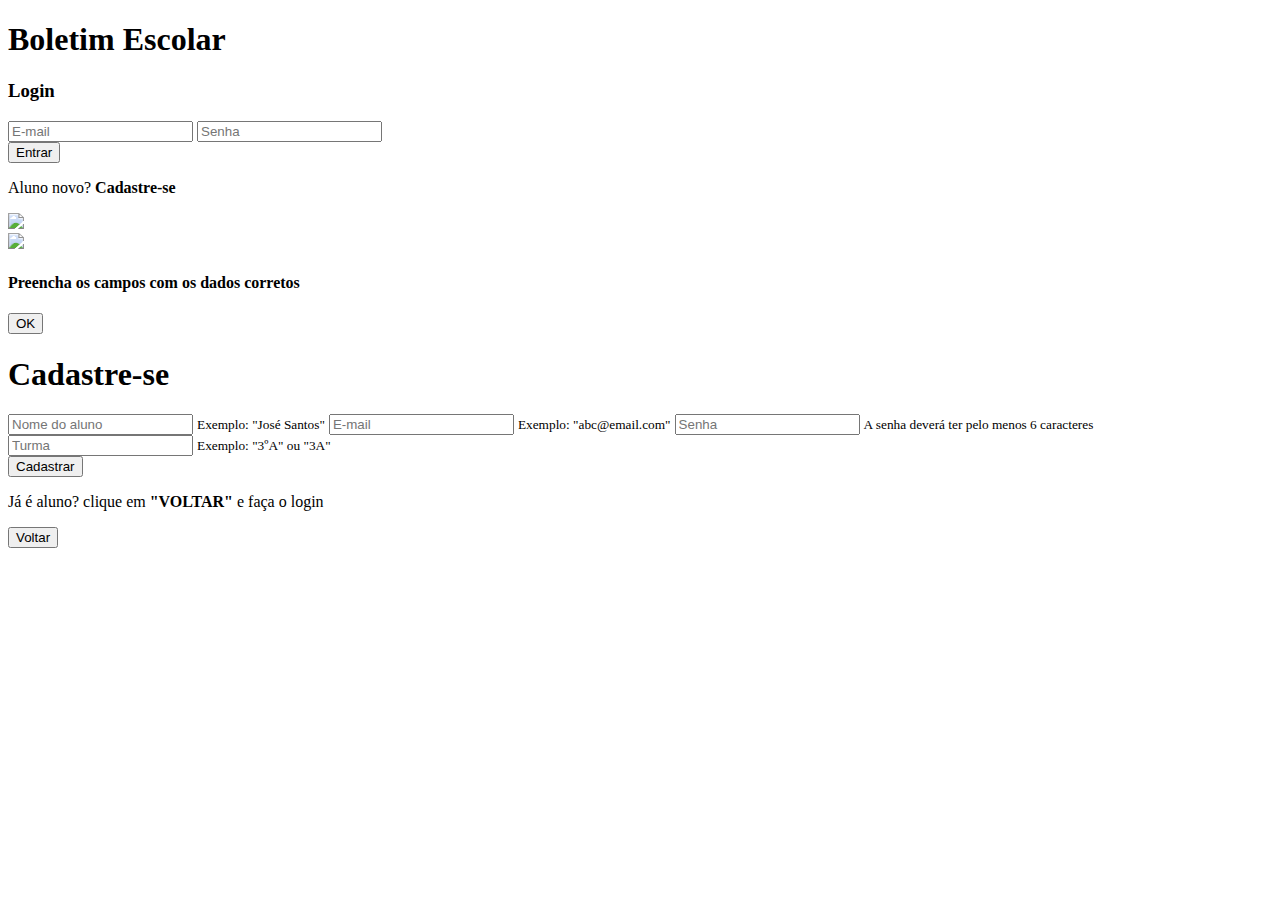
==== index.html @ 4c12034d "responsividade" ====
<!DOCTYPE html>
<html lang="pt-br">

<head>
    <meta charset="UTF-8">
    <meta http-equiv="X-UA-Compatible" content="IE=edge">
    <meta name="viewport" content="width=device-width, initial-scale=1.0">
    <link rel="stylesheet" href="/boletim-escolar/styles/index.css">
    <link rel="preconnect" href="https://fonts.googleapis.com">
    <link rel="preconnect" href="https://fonts.gstatic.com" crossorigin>
    <link href="https://fonts.googleapis.com/css2?family=Roboto:wght@100;300;400;700&display=swap" rel="stylesheet">
    <link rel="shortcut icon" href="/boletim-escolar/Images/icon-page.png" type="image/x-icon">
    <title>Boletim Escolar</title>
</head>

<body>
    <main id="areaLogin">
        <h1>Boletim Escolar</h1>
        <h3>Login</h3>
        <form method="POST">
            <input type="email" id="InputUser" placeholder="E-mail" maxlength="100">
            <input type="password" id="InputPassword" placeholder="Senha" minlength="6">
        </form>

        <button id="entrar">Entrar</button>
        <p id="cadastre">Aluno novo? <strong>Cadastre-se</strong></p>
    </main>
    <section id="img-background">
        <img src="/boletim-escolar/Images/undraw_exams_g4ow.svg">
    </section>

    <section id="img-bg-register">
        <img src="/boletim-escolar/Images/undraw_online_reading_np7n.svg">
    </section>

    <div id="loginMsgError">
        <h4>Preencha os campos com os dados corretos</h4>
        <button id="closeMsg">OK</button>
    </div>

    <span class="registerArea">

        <h1>Cadastre-se</h1>
        <form method="POST" >
            <input type="text" id="regNameInput" placeholder="Nome do aluno" minlength="2">
            <small id="regMessageName" class="msgError">Exemplo: "José Santos"</small>

            <input type="email" id="regUserInput" placeholder="E-mail" maxlength="100">
            <small id="regMessageEmail" class="msgError">Exemplo: "abc@email.com"</small>


            <input type="password" id="regPassInput" placeholder="Senha" minlength="6">
            <small id="regMessagePass" class="msgError">A senha deverá ter pelo menos 6 caracteres</small>

            <input type="text" id="regClassInput" placeholder="Turma" maxlength="3" minlength="2">
            <small id="regMessageClass" class="msgError">Exemplo: "3ºA" ou "3A"</small>
        </form>

        <button id="cadastrar">Cadastrar</button>
        <p>Já é aluno? clique em <strong>"VOLTAR"</strong> e faça o login</p>
        <button id="voltar">Voltar</button>
    </span>

    <script src="https://www.gstatic.com/firebasejs/8.9.1/firebase-app.js"></script>
    <script src="https://www.gstatic.com/firebasejs/8.9.1/firebase-firestore.js"></script>
    <script src="https://www.gstatic.com/firebasejs/8.9.1/firebase-auth.js"></script>
    <script defer src="/boletim-escolar/js/globalJS/firebaseConfig.js"></script>
    <script defer src="/boletim-escolar/js/globalJS/loginAndRegister.js"></script>

    


</body>

</html>
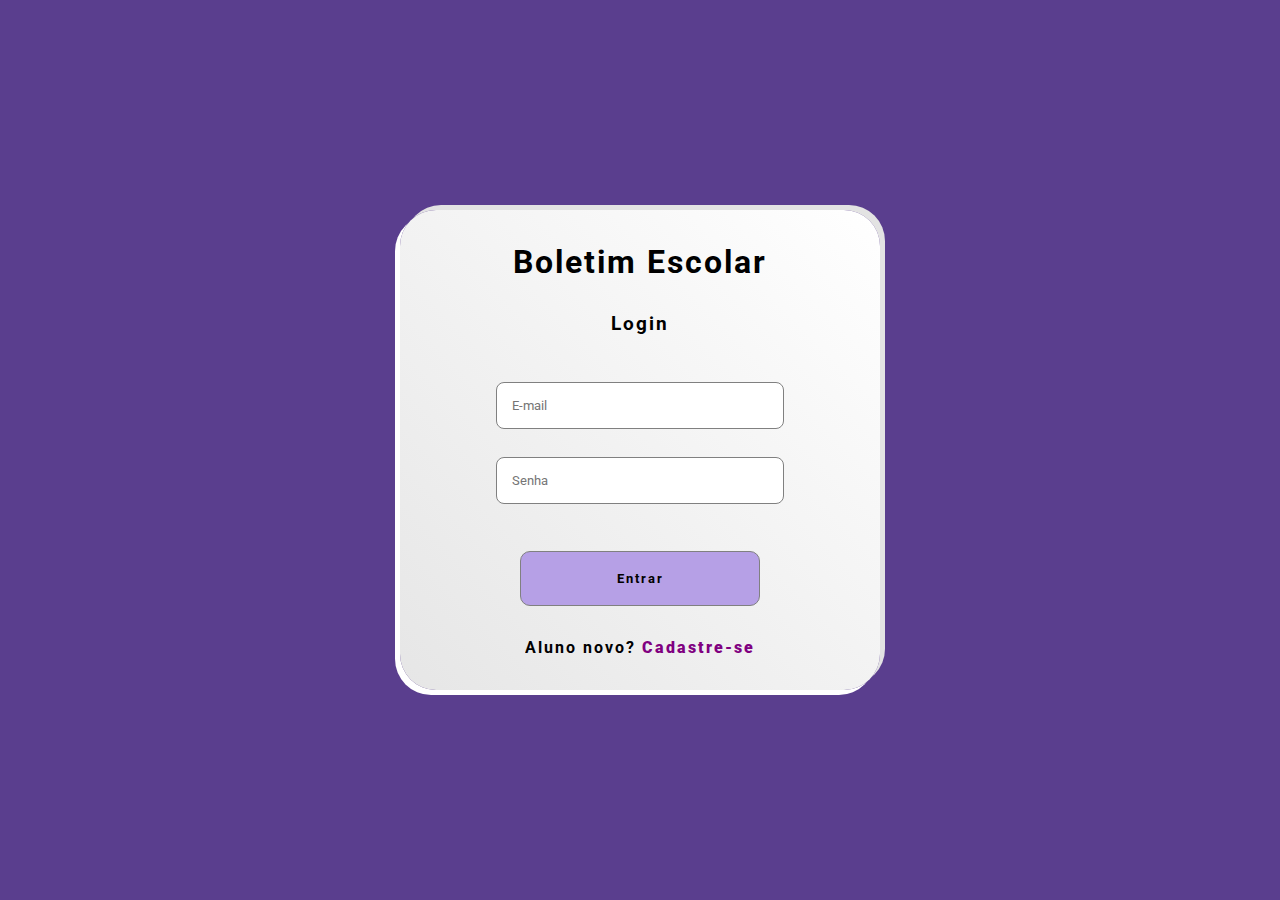
==== commit 3a8a5786: "escrevendo no Readme" ====
--- a/index.html
+++ b/index.html
@@ -5,11 +5,11 @@
     <meta charset="UTF-8">
     <meta http-equiv="X-UA-Compatible" content="IE=edge">
     <meta name="viewport" content="width=device-width, initial-scale=1.0">
-    <link rel="stylesheet" href="/boletim-escolar/styles/index.css">
+    <link rel="stylesheet" href="./styles/index.css">
     <link rel="preconnect" href="https://fonts.googleapis.com">
     <link rel="preconnect" href="https://fonts.gstatic.com" crossorigin>
     <link href="https://fonts.googleapis.com/css2?family=Roboto:wght@100;300;400;700&display=swap" rel="stylesheet">
-    <link rel="shortcut icon" href="/boletim-escolar/Images/icon-page.png" type="image/x-icon">
+    <link rel="shortcut icon" href="./Images/icon-page.png" type="image/x-icon">
     <title>Boletim Escolar</title>
 </head>
 
@@ -17,7 +17,7 @@
     <main id="areaLogin">
         <h1>Boletim Escolar</h1>
         <h3>Login</h3>
-        <form method="POST">
+        <form method="POST" autocomplete="on">
             <input type="email" id="InputUser" placeholder="E-mail" maxlength="100">
             <input type="password" id="InputPassword" placeholder="Senha" minlength="6">
         </form>
@@ -26,11 +26,11 @@
         <p id="cadastre">Aluno novo? <strong>Cadastre-se</strong></p>
     </main>
     <section id="img-background">
-        <img src="/boletim-escolar/Images/undraw_exams_g4ow.svg">
+        <img src="./Images/undraw_exams_g4ow.svg">
     </section>
 
     <section id="img-bg-register">
-        <img src="/boletim-escolar/Images/undraw_online_reading_np7n.svg">
+        <img src="./Images/undraw_online_reading_np7n.svg">
     </section>
 
     <div id="loginMsgError">
@@ -41,7 +41,7 @@
     <span class="registerArea">
 
         <h1>Cadastre-se</h1>
-        <form method="POST" >
+        <form method="POST" autocomplete="off">
             <input type="text" id="regNameInput" placeholder="Nome do aluno" minlength="2">
             <small id="regMessageName" class="msgError">Exemplo: "José Santos"</small>
 
@@ -53,7 +53,7 @@
             <small id="regMessagePass" class="msgError">A senha deverá ter pelo menos 6 caracteres</small>
 
             <input type="text" id="regClassInput" placeholder="Turma" maxlength="3" minlength="2">
-            <small id="regMessageClass" class="msgError">Exemplo: "3ºA" ou "3A"</small>
+            <small id="regMessageClass" class="msgError">Exemplo: "3ºA".O sistema tem poucas turmas então as turmas estão começando do "1ºA, "B" e "C" até "3ºA", "B" e "C"</small>
         </form>
 
         <button id="cadastrar">Cadastrar</button>
@@ -64,10 +64,10 @@
     <script src="https://www.gstatic.com/firebasejs/8.9.1/firebase-app.js"></script>
     <script src="https://www.gstatic.com/firebasejs/8.9.1/firebase-firestore.js"></script>
     <script src="https://www.gstatic.com/firebasejs/8.9.1/firebase-auth.js"></script>
-    <script defer src="/boletim-escolar/js/globalJS/firebaseConfig.js"></script>
-    <script defer src="/boletim-escolar/js/globalJS/loginAndRegister.js"></script>
+    <script defer src="./js/globalJS/firebaseConfig.js"></script>
+    <script defer src="./js/globalJS/loginAndRegister.js"></script>
 
-    
+
 
 
 </body>
--- a/styles/index.css
+++ b/styles/index.css
@@ -0,0 +1,295 @@
+* {
+  padding: 0;
+  margin: 0;
+  box-sizing: border-box;
+  font-family: "Roboto", sans-serif;
+  overflow: hidden;
+}
+
+body {
+  width: 100vw;
+  height: 100vh;
+  background-color: #5a3e8e;
+  display: flex;
+  justify-content: space-around;
+  align-items: center;
+  flex-direction: row;
+  flex-wrap: wrap;
+}
+
+#areaLogin {
+  display: flex;
+  justify-content: space-evenly;
+  align-items: center;
+  flex-direction: column;
+  width: 450px;
+  height: 450px;
+  border-radius: 36px;
+  background: linear-gradient(45deg, #e6e6e6, #ffffff);
+  box-shadow: 5px -5px 0px #e3e3e3, -5px 5px 0px #ffffff;
+}
+
+#areaLogin h1,
+h3,
+p {
+  font-weight: bold;
+  letter-spacing: 2px;
+}
+
+#areaLogin strong {
+  color: purple;
+  cursor: pointer;
+}
+
+#areaLogin form {
+  width: 60%;
+  height: 100px;
+  display: flex;
+  flex-direction: column;
+  justify-content: space-around;
+}
+
+#areaLogin input {
+  padding: 10px;
+  border-radius: 8px;
+  border: 1px solid gray;
+  outline: none;
+}
+
+#areaLogin button {
+  height: 50px;
+  width: 50%;
+  letter-spacing: 2px;
+  font-weight: bold;
+  border-radius: 10px;
+  border: 1px solid gray;
+  background-color: #b6a0e6;
+  cursor: pointer;
+}
+
+#img-background img {
+  width: 100%;
+  height: 100%;
+}
+#loginMsgError {
+  position: absolute;
+  top: 0px;
+  background-color: rgb(247, 83, 83);
+  color: white;
+  width: 200px;
+  height: 100px;
+  border-radius: 10px;
+  display: none;
+  justify-content: center;
+  align-items: center;
+  flex-direction: column;
+  text-align: center;
+  border: 4px solid red;
+}
+
+#loginMsgError button {
+  width: 50%;
+  height: 20px;
+  cursor: pointer;
+  border: 1px solid black;
+  background-color: #b6a0e6;
+  border-radius: 5px;
+  font-weight: bold;
+}
+
+/* ========================================registerArea=========================== */
+
+#img-bg-register {
+  position: relative;
+  display: none;
+  width: 100vw;
+  height: 100vh;
+}
+
+#img-bg-register img {
+  width: 100%;
+  height: 100%;
+  padding: 10px;
+}
+
+.registerArea {
+  position: absolute;
+  top: 50%;
+  left: 50%;
+  transform: translate(-50%, -50%);
+  display: none;
+  justify-content: space-evenly;
+  align-items: center;
+  flex-direction: column;
+  width: 450px;
+  height: 600px;
+  border-radius: 36px;
+  background: linear-gradient(45deg, #e6e6e6, #ffffff);
+  box-shadow: 5px -5px 0px #e3e3e3, -5px 5px 0px #ffffff;
+  z-index: 1000;
+  flex-shrink: 1;
+}
+
+.registerArea strong {
+  color: purple;
+}
+.registerArea h1,
+p {
+  font-weight: bold;
+  letter-spacing: 2px;
+  text-align: center;
+}
+
+.registerArea form {
+  width: 80%;
+  height: auto;
+  display: flex;
+  flex-direction: column;
+  justify-content: space-around;
+}
+.registerArea input {
+  padding: 10px;
+  border-radius: 8px;
+  border: 1px solid gray;
+  outline: none;
+  margin: 4px;
+}
+.registerArea button {
+  height: 50px;
+  width: 50%;
+  letter-spacing: 2px;
+  font-weight: bold;
+  border-radius: 10px;
+  border: 1px solid gray;
+  background-color: #b6a0e6;
+  cursor: pointer;
+}
+.msgError {
+  width: auto;
+  height: auto;
+  color: purple;
+}
+.registerArea #voltar {
+  height: 30px;
+  width: 30%;
+}
+
+.activeRegisterArea {
+  display: flex;
+}
+/* =====================================Hover, active, etcs...============================== */
+
+#areaLogin button:hover {
+  background-color: #8059c7;
+  transition: 0.3s;
+}
+#areaLogin button:active {
+  background-color: #5a3e8e;
+  color: white;
+}
+
+.registerArea button:hover {
+  background-color: #8059c7;
+  transition: 0.3s;
+}
+.registerArea button:active {
+  background-color: #5a3e8e;
+  color: white;
+}
+
+/* ================================Responsividade=============================== */
+
+@media screen and (max-width: 1280px) {
+  body {
+    width: 100vw;
+    height: 100vh;
+    background-color: #5a3e8e;
+    justify-content: center;
+    align-items: center;
+    flex-wrap: nowrap;
+  }
+  #areaLogin {
+    position: absolute;
+    z-index: 100;
+    width: 480px;
+    height: 480px;
+  }
+
+  #areaLogin form {
+    height: 150px;
+  }
+
+  #areaLogin input {
+    padding: 15px;
+  }
+
+  #areaLogin button {
+    height: 55px;
+  }
+
+  #img-bg-register img {
+    padding: 0px;
+  }
+}
+
+@media screen and (max-width: 550px) {
+  #areaLogin {
+    width: 90%;
+    height: 400px;
+  }
+
+  #areaLogin form {
+    height: 100px;
+  }
+
+  #areaLogin input {
+    padding: 8px;
+  }
+
+  #areaLogin button {
+    height: 40px;
+  }
+
+  #img-background img{
+    display: none;
+  }
+
+  .registerArea {
+    width: 90%;
+    height: 500px;
+  }
+
+  .registerArea strong {
+    color: purple;
+  }
+  .registerArea p {
+    font-size: 12px;
+    letter-spacing: 1px;
+  }
+
+  .registerArea h1 {
+    font-size: 20px;
+    letter-spacing: 1px;
+  }
+
+  .registerArea input {
+    padding: 8px;
+  }
+  .registerArea button {
+    height: 30px;
+    width: 50%;
+    letter-spacing: 1px;
+  }
+  .msgError {
+    width: auto;
+    height: auto;
+    color: purple;
+  }
+  .registerArea #voltar {
+    height: 25px;
+    width: 30%;
+  }
+  #img-bg-register img {
+    display: none;
+  }
+}
